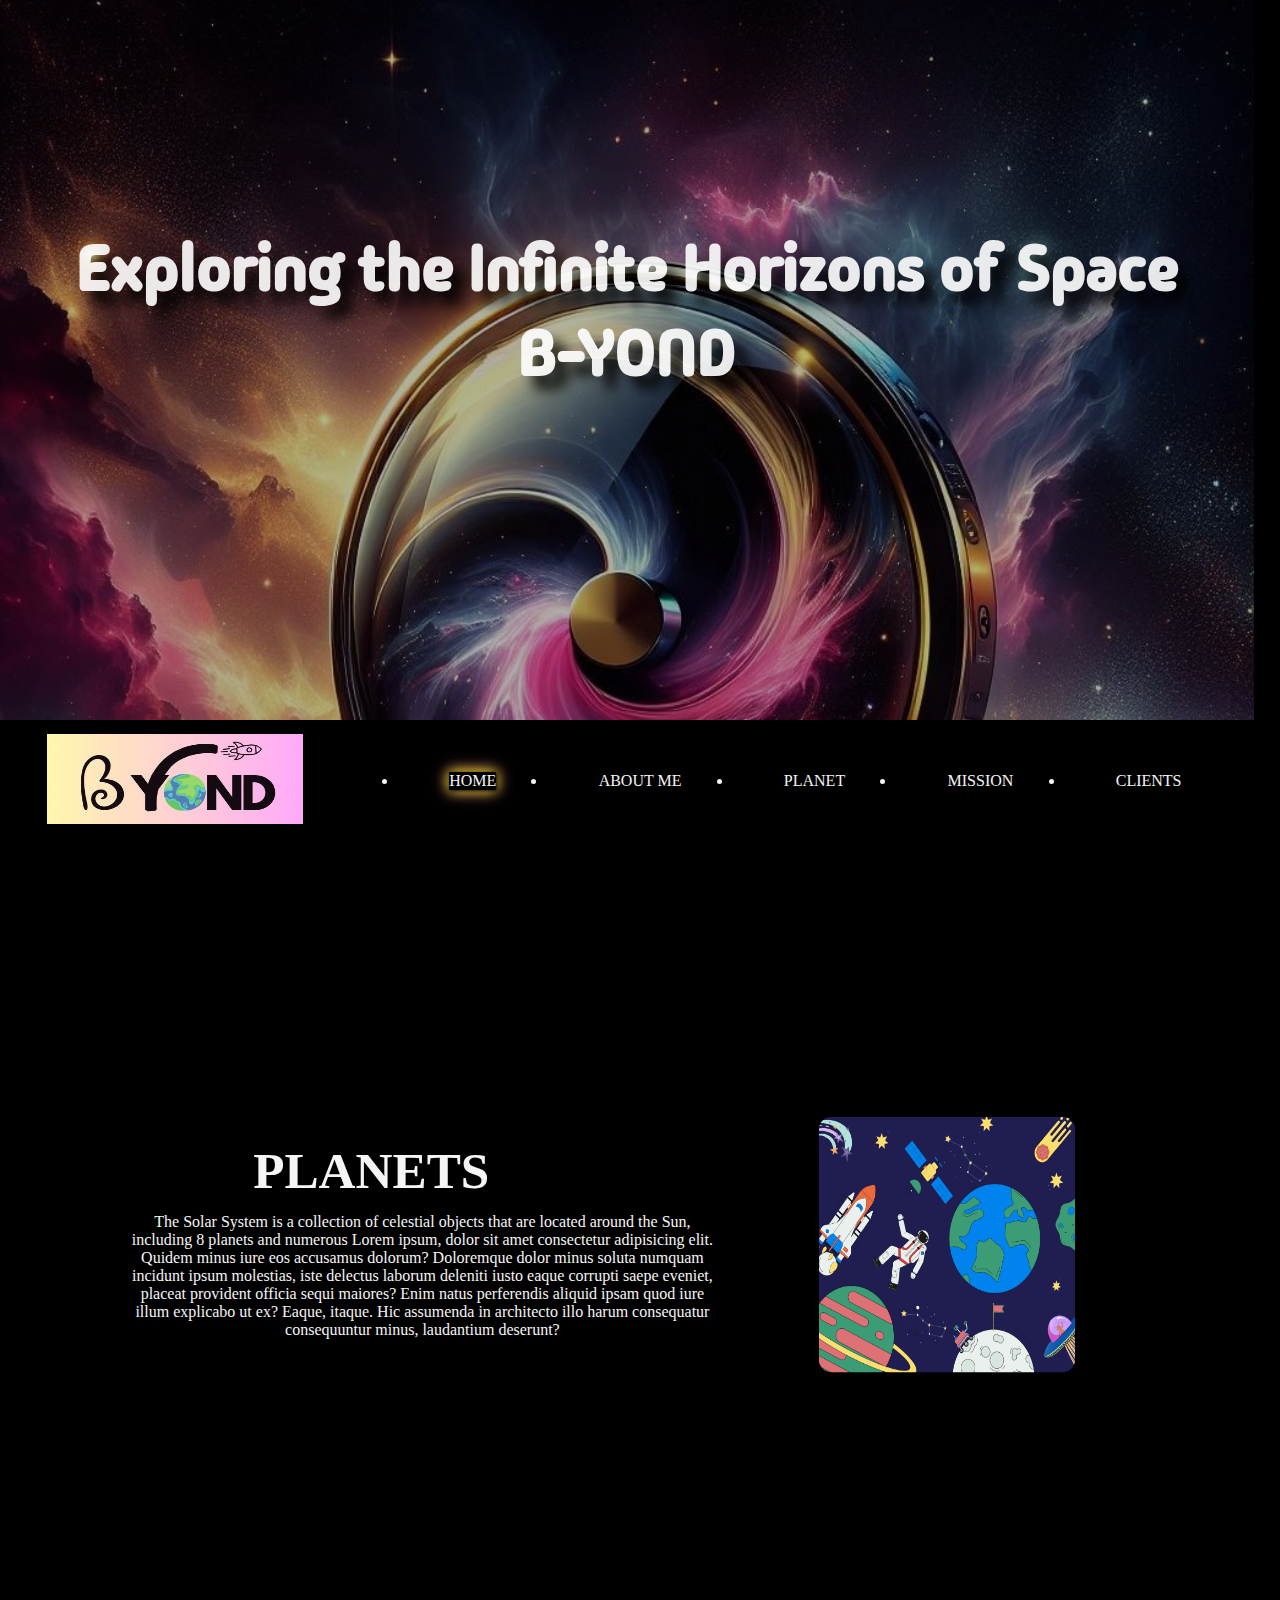
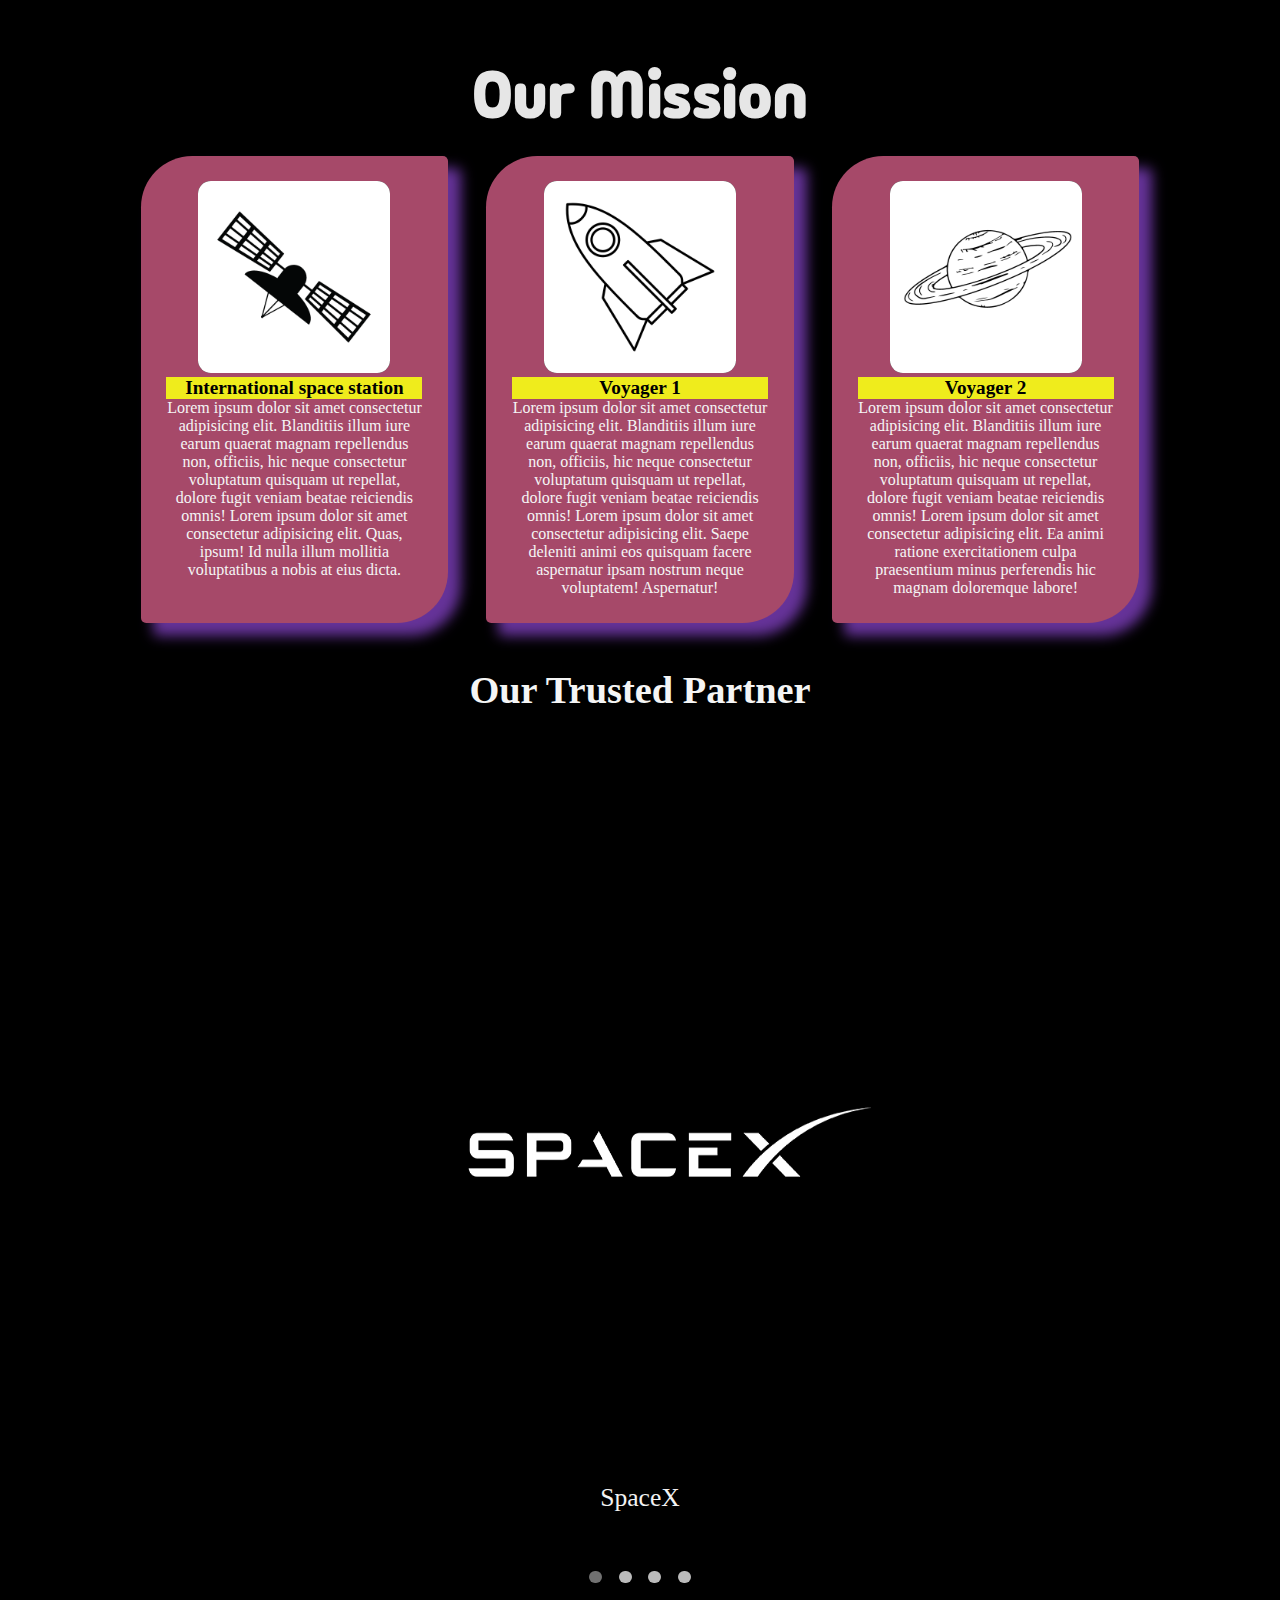
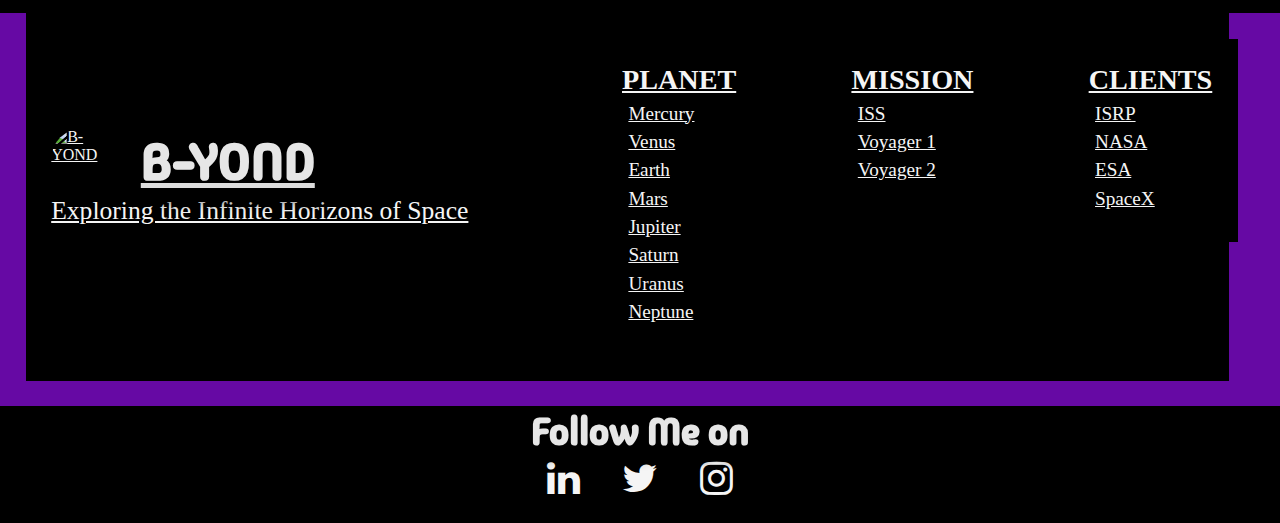
==== clients.html @ 13f34165 "Add files via upload" ====
<!DOCTYPE html>
<html lang="en">

<head>
    <meta charset="UTF-8">
    <meta http-equiv="X-UA-Compatible" content="IE=edge">
    <meta name="viewport" content="width=device-width, initial-scale=1.0">
    <title>B-YOND</title>
    <link rel="shortcut icon" type="image/png" href="/favicon.png" />
    <link rel="stylesheet" href="/home.css">
    <link rel="stylesheet" href="/utilities.css">
    <script src="/main.js"></script>
    <link rel="preconnect" href="https://fonts.googleapis.com">
    <link rel="preconnect" href="https://fonts.gstatic.com" crossorigin>
    <link href="https://fonts.googleapis.com/css2?family=Indie+Flower&family=Lato&family=Marck+Script&family=Neucha&family=Sacramento&family=Space+Mono:ital,wght@0,400;0,700;1,400;1,700&display=swap" rel="stylesheet">
    <link href="https://fonts.googleapis.com/css2?family=Indie+Flower&family=Lato&family=Madimi+One&family=Marck+Script&family=Neucha&family=Sacramento&family=Space+Mono:ital,wght@0,400;0,700;1,400;1,700&display=swap" rel="stylesheet">
    <link rel="stylesheet" href="https://cdnjs.cloudflare.com/ajax/libs/font-awesome/4.7.0/css/font-awesome.min.css">

</head>

<body>
    <div class="main">

        <div class="bg-img">
            <img src="./Designer.jpeg" alt="B-YOND">
        </div>
        <div class="content center">
            <h3>Exploring the Infinite Horizons of Space</h3>
            <h1>B-YOND</h1>
        </div>
    </div>

    <nav class="nav" id="navbar">

        <div class="logo">
            <!-- <span class="logoo">BYOND</span> -->
            <img src="/byond (2).jpeg" alt="B-YOND" />
        </div>

        <div class="navv">
            <ul>
                <li><a href="#" id="active">HOME</a></li>
                <li><a href="https://thesassyblogger.github.io/TheSassyBlogger.com/about.html">ABOUT ME</a></li>
                <li><a href="/planets.html">PLANET</a></li>
                <li><a href="/mission.html">MISSION</a></li>
                <li><a href="/galaxy.html">CLIENTS</a></li>
            </ul>
        </div>
    </nav>

    <div class="planet">
        <div class="planet-para center">
            <h6>PLANETS</h6>
            <p class="center">The Solar System is a collection of celestial objects that are located around the Sun, including 8 planets and numerous Lorem ipsum, dolor sit amet consectetur adipisicing elit. Quidem minus iure eos accusamus dolorum? Doloremque dolor minus
                soluta numquam incidunt ipsum molestias, iste delectus laborum deleniti iusto eaque corrupti saepe eveniet, placeat provident officia sequi maiores? Enim natus perferendis aliquid ipsam quod iure illum explicabo ut ex? Eaque, itaque. Hic
                assumenda in architecto illo harum consequatur consequuntur minus, laudantium deserunt?
            </p>
        </div>
        <div class="planet-img">
            <img src="/planets.png" alt="B-YOND" class="center">
        </div>
    </div>

    <div class="mission">
        <h1 class="center">Our Mission</h1>
        <div class="missioncon center">
            <span class="m1 bg-pink">
                <img src="/2.png" alt="B-YOND">
                <h5 class="heading bg-yellow">International space station</h5>
                <p class="bg-pink center">Lorem ipsum dolor sit amet consectetur adipisicing elit. Blanditiis illum iure
                    earum quaerat magnam
                    repellendus non, officiis, hic neque consectetur voluptatum quisquam ut repellat, dolore fugit
                    veniam
                    beatae reiciendis omnis! Lorem ipsum dolor sit amet consectetur adipisicing elit. Quas, ipsum! Id
                    nulla illum mollitia voluptatibus a nobis at eius dicta.</p>
            </span>
            <span class="m1 bg-pink">
                <img src="/1.png" alt="B-YOND">
                <h5 class="heading bg-yellow">Voyager 1</h5>
                <p class="bg-pink center">Lorem ipsum dolor sit amet consectetur adipisicing elit. Blanditiis illum iure
                    earum quaerat magnam
                    repellendus non, officiis, hic neque consectetur voluptatum quisquam ut repellat, dolore fugit
                    veniam
                    beatae reiciendis omnis! Lorem ipsum dolor sit amet consectetur adipisicing elit. Saepe deleniti
                    animi eos quisquam facere aspernatur ipsam nostrum neque voluptatem! Aspernatur!</p>
            </span>
            <span class="m1 bg-pink">
                <img src="/3.png" alt="B-YOND">
                <h5 class="heading bg-yellow">Voyager 2</h5>
                <p class="bg-pink center">Lorem ipsum dolor sit amet consectetur adipisicing elit. Blanditiis illum iure
                    earum quaerat magnam
                    repellendus non, officiis, hic neque consectetur voluptatum quisquam ut repellat, dolore fugit
                    veniam
                    beatae reiciendis omnis! Lorem ipsum dolor sit amet consectetur adipisicing elit. Ea animi ratione
                    exercitationem culpa praesentium minus perferendis hic magnam doloremque labore!</p>
            </span>
        </div>
    </div>
    <div class="tp">
        <div class="tp-h">
            <h4 class="center">Our Trusted Partner</h4>
        </div>
        <div class="slideshow-container">

            <div class="mySlides fade center">
                <!-- <div class="numbertext center">1 / 3</div> -->
                <img src="/share.jpg" class="center">
                <div class="text">SpaceX</div>
            </div>

            <div class="mySlides fade center">
                <!-- <div class="numbertext center">2 / 3</div> -->
                <img src="/ESA_logo_2020_White-1024x643.jpg" class="center">
                <div class="text">ESA</div>
            </div>

            <div class="mySlides fade center">
                <!-- <div class="numbertext center">3 / 3</div> -->
                <img src="/nasa.jpg" class="center">
                <div class="text">NASA</div>
            </div>

            <div class="mySlides fade center">
                <!-- <div class="numbertext center">3 / 3</div> -->
                <img src="/Indian_Space_Research_Organisation_Logo.svg.png" class="center">
                <div class="text">ISRO</div>
            </div>

        </div>
        <br>

        <div style="text-align:center">
            <span class="dot"></span>
            <span class="dot"></span>
            <span class="dot"></span>
            <span class="dot"></span>
        </div>

    </div>

    <footer class="footer">
        <div class="footer-upper">
            <a href="#">
                <div class="footer-web">
                    <div class="footer-logo">
                        <img src="/favicon.ico" alt="B-YOND">
                        <h1>B-YOND</h1>
                    </div>
                    <div class="footer-tagline">
                        <p>Exploring the Infinite Horizons of Space</p>
                    </div>
                </div>
            </a>
            <a href="/planets.html">
                <div class="footer-planet">
                    <h4>PLANET</h4>
                    <p>Mercury</p>
                    <p>Venus</p>
                    <p>Earth</p>
                    <p>Mars</p>
                    <p>Jupiter</p>
                    <p>Saturn</p>
                    <p>Uranus</p>
                    <p>Neptune</p>
                </div>
            </a>
            <a href="/mission.html">
                <div class="footer-mission">
                    <h4>MISSION</h4>
                    <p>ISS</p>
                    <p>Voyager 1</p>
                    <p>Voyager 2</p>
                </div>
            </a>
            <a href="/clients.html">
                <div class="footer-clients">
                    <h4>CLIENTS</h4>
                    <p>ISRP</p>
                    <p>NASA</p>
                    <p>ESA</p>
                    <p>SpaceX</p>
                </div>
            </a>
        </div>





        <div class="contact mauto width2 mtop center">
            <div class="header">
                <h1>Follow Me on</h1>
            </div>
            <div class="media ">
                <a href="https://www.linkedin.com/in/mansi-patel-695080219" class="fa fa-linkedin"></a>
                <a href="https://twitter.com/mansipa63300875/ " class="fa fa-twitter "></a>
                <a href="https://www.instagram.com/mansi_p_14/ " class="fa fa-instagram "></a>
                <!-- <a href="https://in.pinterest.com/the_sassy_blogger/" class="fa fa-pinterest "></a> -->
            </div>
        </div>


    </footer>




    <script>
        window.onscroll = function() {
            myFunction()
        };

        var navbar = document.getElementById("navbar");
        var sticky = navbar.offsetTop;

        function myFunction() {
            if (window.pageYOffset >= sticky) {
                navbar.classList.add("sticky")
            } else {
                navbar.classList.remove("sticky");
            }
        }


        let slideIndex = 0;
        showSlides();

        function showSlides() {
            let i;
            let slides = document.getElementsByClassName("mySlides");
            let dots = document.getElementsByClassName("dot");
            for (i = 0; i < slides.length; i++) {
                slides[i].style.display = "none";
            }
            slideIndex++;
            if (slideIndex > slides.length) {
                slideIndex = 1
            }
            for (i = 0; i < dots.length; i++) {
                dots[i].className = dots[i].className.replace(" active", "");
            }
            slides[slideIndex - 1].style.display = "block";
            dots[slideIndex - 1].className += " active";
            setTimeout(showSlides, 5000); // Change image every 2 seconds
        }
    </script>

</body>

</html>
---- home.css ----
* {
            margin: 0;
            padding: 0;
            scroll-behavior: smooth;
            background-color: black;
            color: #f5f5f5;
        }
        
        .space-mono-bold {
            font-family: "Space Mono", monospace;
            font-weight: 700;
            font-style: normal;
        }
        
        .madimi-one-regular {
            font-family: "Madimi One", sans-serif;
            font-weight: 400;
            font-style: normal;
        }
        
        .bg-img img {
            height: 80vh;
            width: 98vw;
            display: block;
            opacity: 0.7;
            position: absolute;
            /* z-index: -1; */
        }
        
        .main {
            position: relative;
        }
        
        .content {
            height: 55vh;
            color: whitesmoke;
            /* z-index: 1; */
            width: 98vw;
            align-items: center;
            background-color: transparent;
            padding-top: 25vh;
        }
        
        .content h3,
        h1 {
            align-items: center;
            font-family: "Madimi One", sans-serif;
            background-color: transparent;
            opacity: 0.9;
            font-size: 5vw;
            text-shadow: 1vw 1vw 1vw black;
            color: white;
        }
        
        .nav {
            display: flex;
            justify-content: space-around;
            align-items: center;
            height: 9.5vw;
            /* position: fixed; */
            width: 100%;
            background-color: black;
            /* opacity: 0.9; */
            overflow: hidden;
            z-index: 99;
        }
        
        .sticky {
            position: fixed;
            top: 0;
            width: 100%;
        }
        
        .logo img {
            width: 20vw;
            height: 10vh;
        }
        
        .navv ul {
            display: flex;
        }
        
        .navv ul li {
            /* list-style: none; */
        }
        
        .navv ul li a {
            margin: 4vw;
            text-decoration: none;
            display: block;
        }
        
        #active {
            box-shadow: 0.1vw 0.1vw 0.3vw black, 0 0 1vw yellow, 0 0 1.4vw palevioletred;
        }
        
        .navv ul li a:hover {
            font-size: 1.2em;
            box-shadow: 0.1vw 0.1vw 0.3vw black, 0 0 1vw yellow, 0 0 1.4vw palevioletred;
        }
        
        .planet {
            width: 90vw;
            height: 90vh;
            display: flex;
            /* opacity: 1; */
            justify-content: center;
            align-items: center;
            position: relative;
            left: 4vw;
            /* box-shadow: 1vw 1vw 1vw rebeccapurple; */
        }
        
        .planet h6 {
            font-size: 4vw;
            position: relative;
            right: 8vw;
        }
        
        .planet p {
            padding: 1vw 10vw;
            position: relative;
            right: 4vw;
        }
        
        .planet img {
            width: 20vw;
            height: 20vw;
            /* z-index: ; */
            opacity: 1;
            padding: 1vw;
            margin: 1vw;
            border-radius: 2vw;
            position: relative;
            right: 8vw;
        }
        /* .planet::after {
            content: " ";
            background-image: url('/planets-img.png');
            background-repeat: no-repeat;
            background-attachment: fixed;
            background-size: cover;
            opacity: 0.7;
            z-index: -1;
            position: relative;
            height: 90vh;
            width: 90vw;
            justify-content: center;
            align-items: center;
        } */
        
        .missioncon {
            display: flex;
            /* justify-content: center; */
        }
        
        .m1 {
            height: auto;
            width: 20vw;
            margin: 1.5vw;
            padding: 2vw;
            border-radius: 4vw .4vw;
            box-shadow: 1vw 1vw 1vw rebeccapurple;
            /* background-image: linear-gradient(yellow, palevioletred); */
        }
        
        .m1 img {
            width: 15vw;
            height: 15vw;
            border-radius: 1vw;
        }
        
        .heading {
            color: black;
            font-size: 1.5vw;
        }
        /* .m1 img,
p {
} */
        
        .tp h4 {
            font-size: 3vw;
            padding: 1vw;
            margin: 1vw;
        }
        
        .mySlides {
            display: none;
            box-sizing: border-box;
        }
        
        .mySlides img {
            width: 45vw;
            height: 90vh;
        }
        
        .slideshow-container {
            max-width: 98vw;
            position: relative;
            margin: auto;
        }
        
        .text {
            color: #f2f2f2;
            font-size: 2vw;
            padding: 1vw 2vw;
            position: absolute;
            bottom: 2vw;
            width: 94vw;
            text-align: center;
        }
        /* Number text (1/3 etc) */
        
        .numbertext {
            color: #f2f2f2;
            font-size: 2vw;
            padding: 1vw 2px;
            position: absolute;
            top: 0;
        }
        /* The dots/bullets/indicators */
        
        .dot {
            height: 1vw;
            width: 1vw;
            margin: 0 0.5vw;
            background-color: #bbb;
            border-radius: 50%;
            display: inline-block;
            transition: background-color 0.6s ease;
        }
        
        .active {
            background-color: #717171;
        }
        /* Fading animation */
        
        .fade {
            animation-name: fade;
            animation-duration: 1.5s;
        }
        
        @keyframes fade {
            from {
                opacity: .4
            }
            to {
                opacity: 1
            }
        }
        
        .footer {
            background-color: rgb(102, 9, 164);
        }
        
        .footer-upper {
            display: flex;
            width: 90vw;
            padding: 2vw;
            margin: 2vw;
        }
        
        .footer-web {
            justify-content: center;
            align-items: center;
            position: relative;
            top: 7vw;
        }
        
        .footer-tagline {
            font-size: 2vw;
        }
        
        .footer-logo {
            display: flex;
        }
        
        .footer-logo img {
            width: 5vw;
            height: 5vw;
            border-radius: 50%;
        }
        
        .footer-logo h1 {
            font-size: 4vw;
            margin: 0 2vw;
        }
        
        .footer-planet {
            position: relative;
            left: 10vw;
            font-size: 1.5vw;
            padding: 2vw;
        }
        
        .footer-planet h4 {
            font-size: 2.2vw;
        }
        
        .footer-planet p {
            margin: 0.5vw;
        }
        
        .footer-mission {
            position: relative;
            left: 15vw;
            font-size: 1.5vw;
            padding: 2vw;
        }
        
        .footer-mission h4 {
            font-size: 2.2vw;
        }
        
        .footer-mission p {
            margin: 0.5vw;
        }
        
        .footer-clients {
            position: relative;
            left: 20vw;
            font-size: 1.5vw;
            padding: 2vw;
        }
        
        .footer-clients h4 {
            font-size: 2.2vw;
        }
        
        .footer-clients p {
            margin: 0.5vw;
        }
        
        .contact {}
        
        .header h1 {
            font-size: 3vw;
            padding: 0 1vw;
            margin: .1vw 1vw;
        }
        
        .media a {
            font-size: 3vw;
            margin: 0 1.5vw;
            text-decoration: none;
            margin-bottom: 2vw;
        }
---- utilities.css ----
/* {
    font-family: 'Indie Flower', cursive;
    font-family: 'Marck Script', cursive;
    font-family: 'Lato', sans-serif;
} */

.bg-black {
    background-color: black;
}

.bg-yellow {
    background-color: rgb(239, 236, 28);
}

.bg-pink {
    background-color: rgb(166, 73, 105);
}

.bg-purple {
    background-color: rgb(170, 70, 105);
}

.bg-ltpurple {
    background-color: rgb(207, 112, 145);
}

.bg-pinkgrad {
    background-image: linear-gradient(purple, palevioletred);
}

.bg-grey {
    background-color: gray;
}

.rad2 {
    border-radius: 2vw
}

.boxsadnone {
    box-shadow: none;
}

.center {
    text-align: center;
    justify-content: center;
}

.text-dec-none {
    text-decoration: none;
}

.gilda-display-regular {
    font-family: "Gilda Display", serif;
    font-weight: 400;
    font-style: normal;
}

.space-mono-bold {
    font-family: "Space Mono", monospace;
    font-weight: 700;
    font-style: normal;
}

.madimi-one-regular {
    font-family: "Madimi One", sans-serif;
    font-weight: 400;
    font-style: normal;
}

.electrolize-regular {
    font-family: "Electrolize", sans-serif;
    font-weight: 400;
    font-style: normal;
}

.delius-swash {
    font-family: "Delius Swash Caps", cursive;
    font-weight: 400;
    font-style: normal;
}

.grenze-gotisch {
    font-family: "Grenze Gotisch", serif;
    font-optical-sizing: auto;
    font-weight: 900;
    font-style: normal;
}

.finger-paint-regular {
    font-family: "Finger Paint", sans-serif;
    font-weight: 900;
    font-style: normal;
}

.baloo-bhai-2 {
    font-family: "Baloo Bhai 2", sans-serif;
    font-optical-sizing: auto;
    font-weight: 400;
    font-style: normal;
}
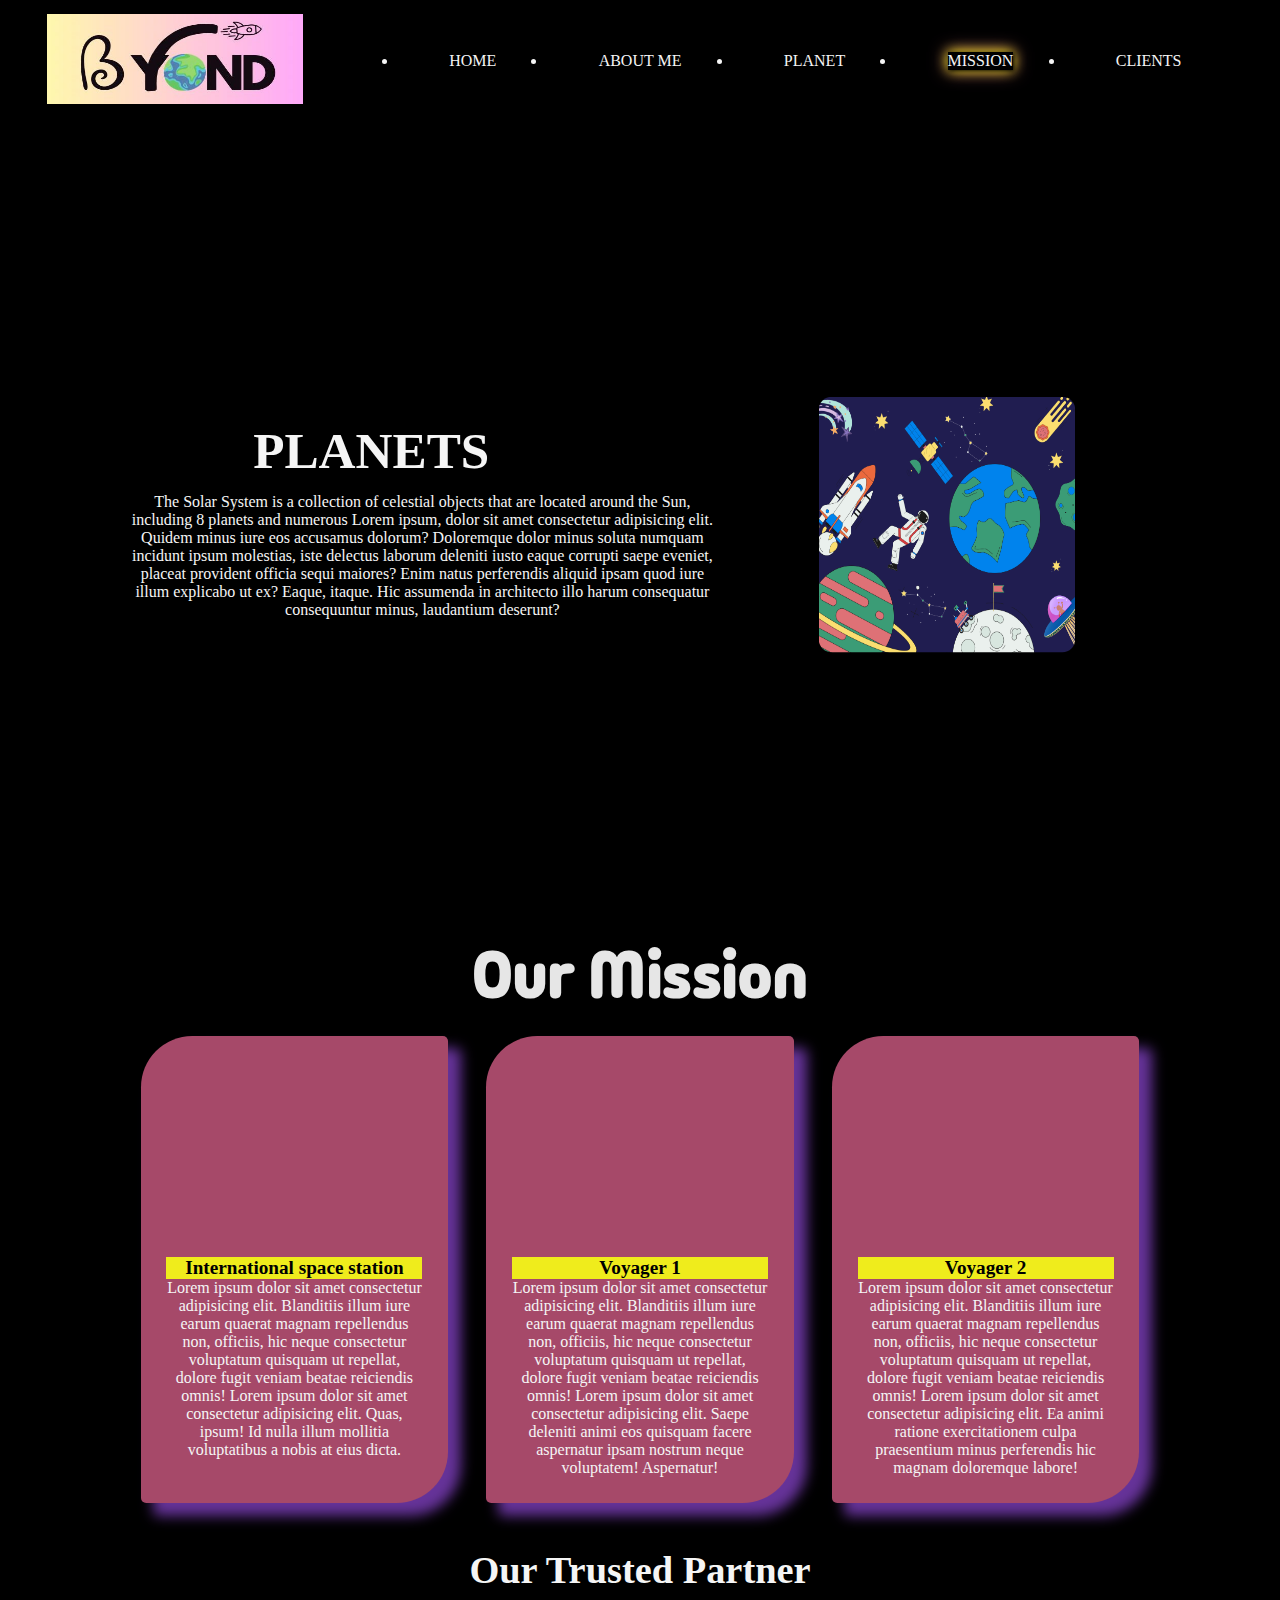
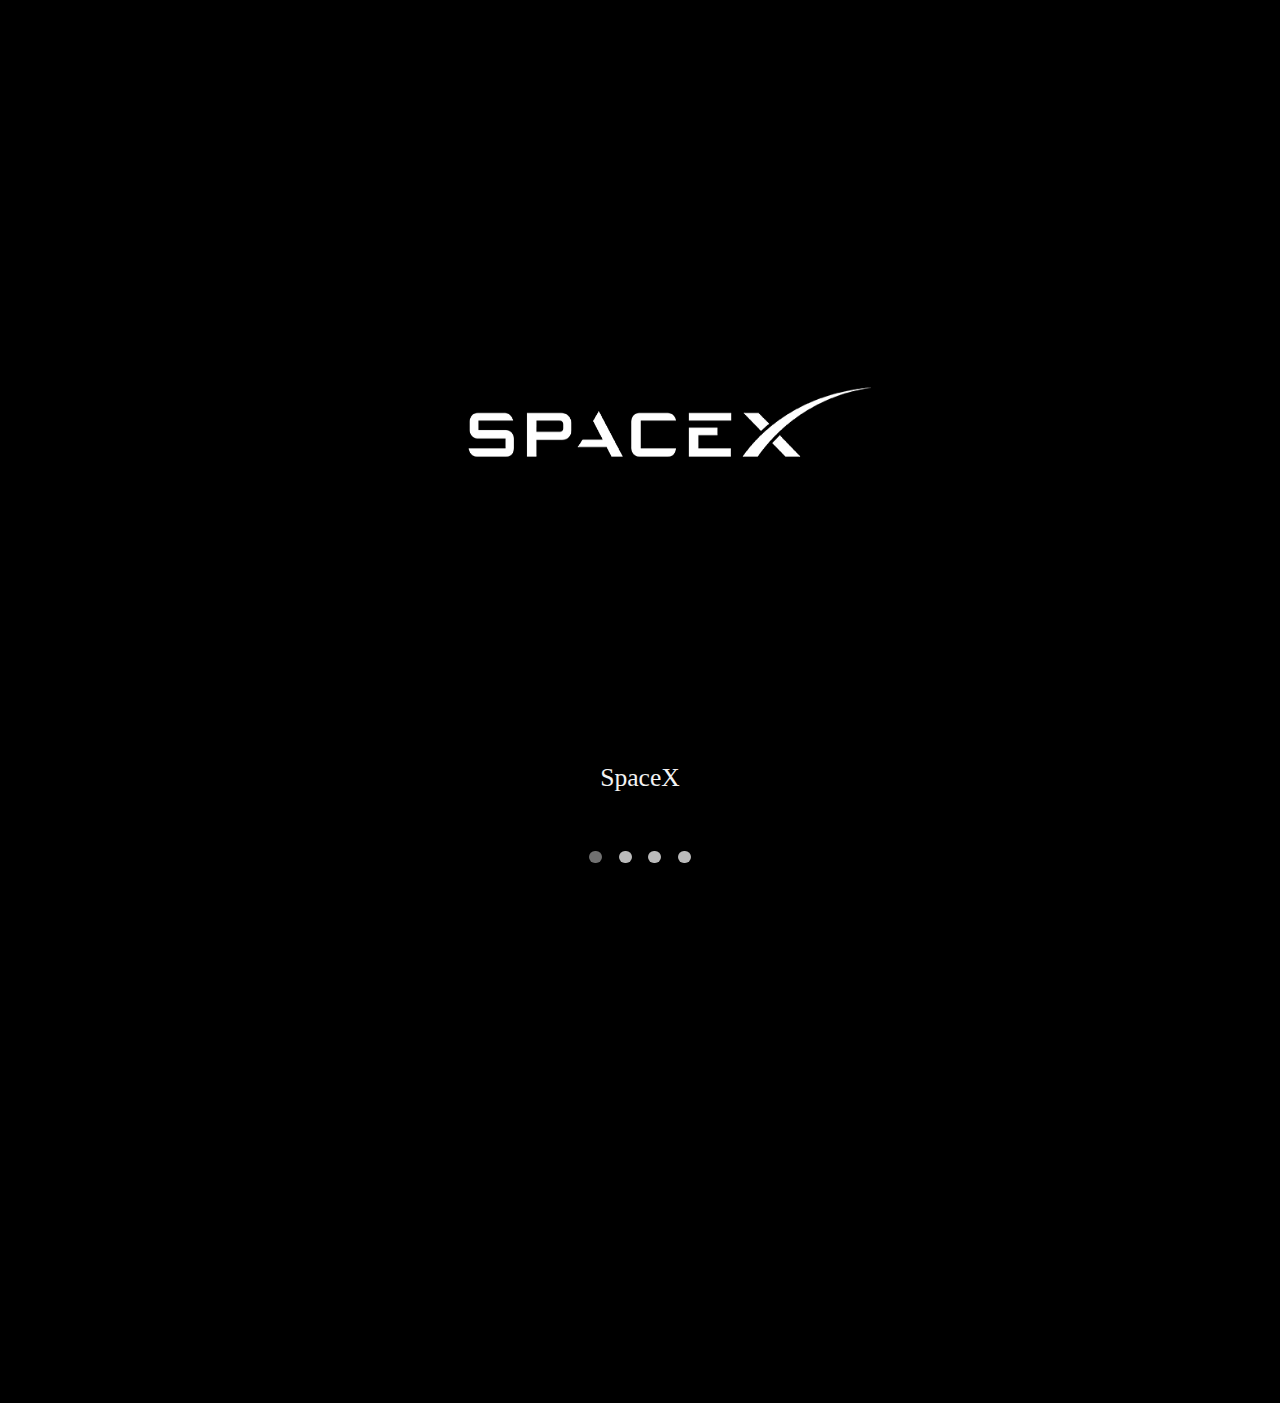
==== commit 4d99337f: "Add files via upload" ====
--- a/clients.html
+++ b/clients.html
@@ -19,7 +19,7 @@
 </head>
 
 <body>
-    <div class="main">
+    <!-- <div class="main">
 
         <div class="bg-img">
             <img src="./Designer.jpeg" alt="B-YOND">
@@ -28,21 +28,22 @@
             <h3>Exploring the Infinite Horizons of Space</h3>
             <h1>B-YOND</h1>
         </div>
-    </div>
+    </div> -->
 
     <nav class="nav" id="navbar">
+
 
         <div class="logo">
             <!-- <span class="logoo">BYOND</span> -->
-            <img src="/byond (2).jpeg" alt="B-YOND" />
+            <img src="byond (2).jpeg" alt="B-YOND" />
         </div>
 
         <div class="navv">
             <ul>
-                <li><a href="#" id="active">HOME</a></li>
+                <li><a href="/index.html">HOME</a></li>
                 <li><a href="https://thesassyblogger.github.io/TheSassyBlogger.com/about.html">ABOUT ME</a></li>
                 <li><a href="/planets.html">PLANET</a></li>
-                <li><a href="/mission.html">MISSION</a></li>
+                <li><a href="/mission.html" id="active">MISSION</a></li>
                 <li><a href="/galaxy.html">CLIENTS</a></li>
             </ul>
         </div>
--- a/home.css
+++ b/home.css
@@ -168,6 +168,7 @@
             width: 15vw;
             height: 15vw;
             border-radius: 1vw;
+            opacity: 0;
         }
         
         .heading {
@@ -248,9 +249,11 @@
                 opacity: 1
             }
         }
+        /* footer css */
         
         .footer {
             background-color: rgb(102, 9, 164);
+            opacity: 0;
         }
         
         .footer-upper {
